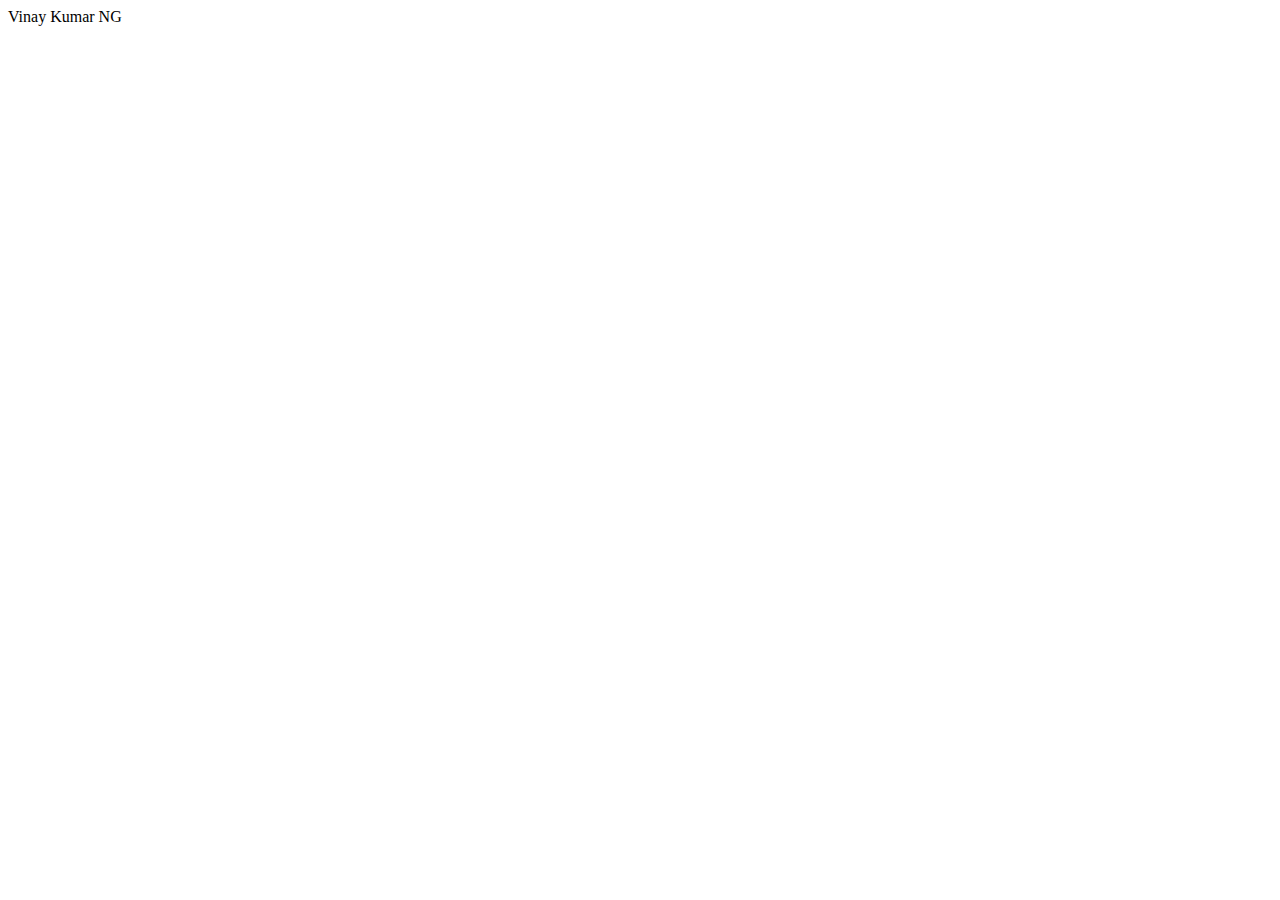
==== index.html @ b287a527 "First commit" ====
<!DOCTYPE html>
<html lang="en">
<head>
    <meta charset="UTF-8">
    <meta name="viewport" content="width=device-width, initial-scale=1.0">
    <title>Document</title>
</head>
<body>
    Vinay Kumar NG
</body>
</html>
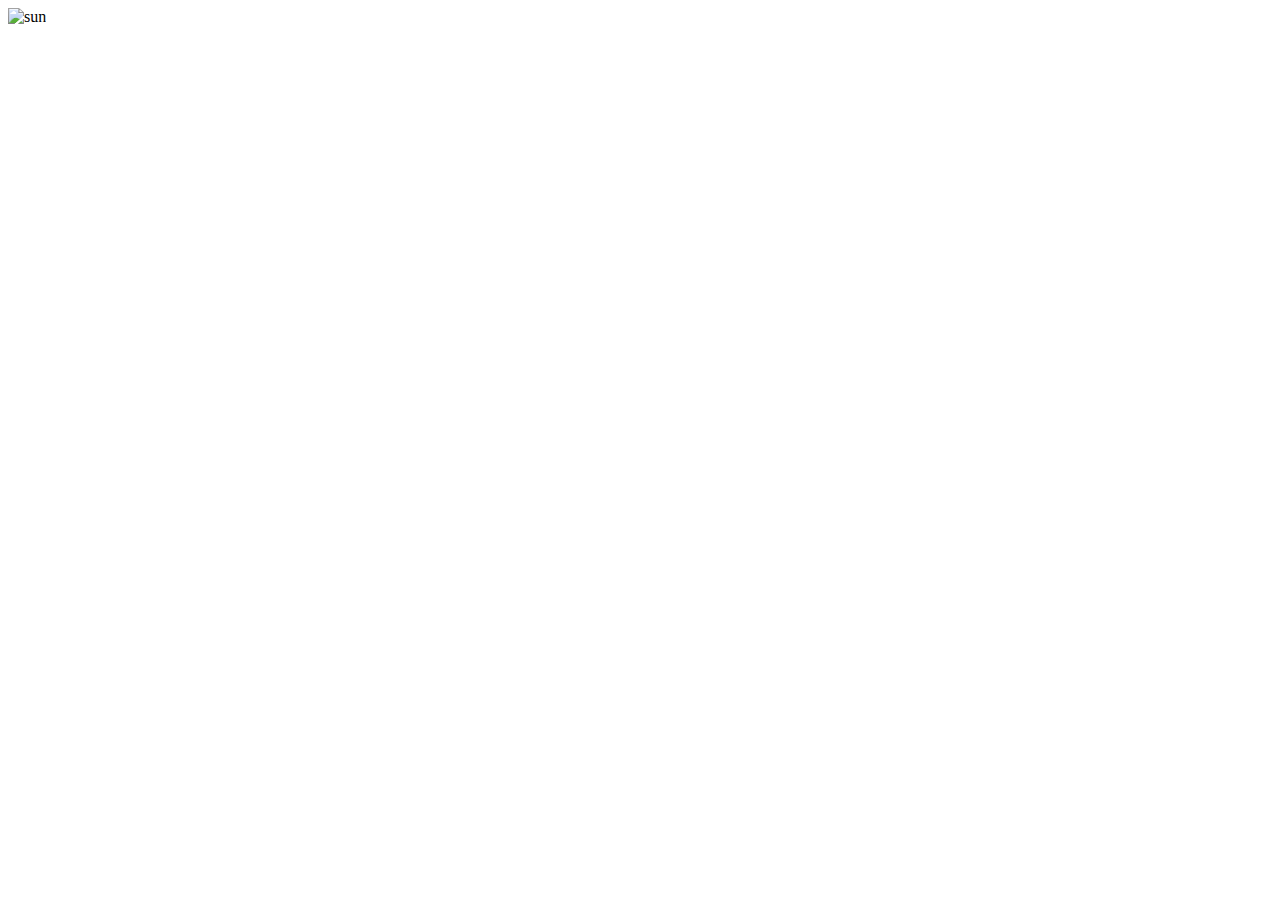
==== commit a7674eca: "updated" ====
--- a/index.html
+++ b/index.html
@@ -1,11 +1,28 @@
 <!DOCTYPE html>
-<html lang="en">
-<head>
-    <meta charset="UTF-8">
-    <meta name="viewport" content="width=device-width, initial-scale=1.0">
-    <title>Document</title>
-</head>
-<body>
-    Vinay Kumar NG
+<html>
+  <head>
+    <title>Solar System</title>
+    <link rel=stylesheet href="styles.css">
+  </head>
+  <body>
+    <div class="container">
+    <div class="sun">
+      <img src="./images/sun.png" alt="sun">
+    </div>
+    <div class="mercury"></div>
+    <div class="venus"></div>
+    <div onclick="window.location.href='http://127.0.0.1:5500/earth.html';" class="earth">
+      <div class="moon"></div>
+    </div>
+    <div class="mars"></div>
+    <div class="jupiter"></div>
+    <div class="saturn"></div>
+    <div class="uranus"></div>
+    <div class="neptune"></div>
+    <div class="pluto">
+    </div>
+  </div>
+  <script src="script.js"></script>
 </body>
+
 </html>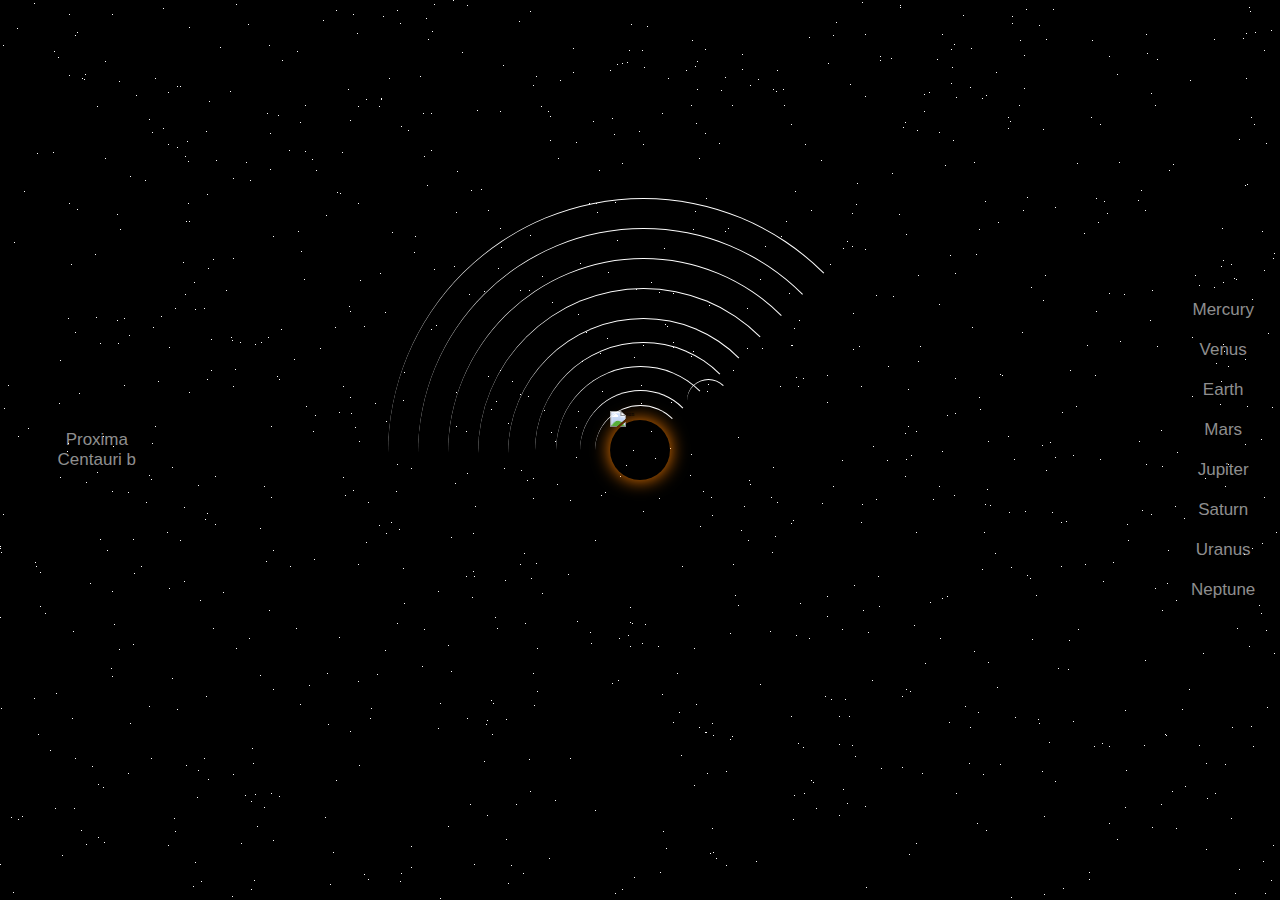
==== commit d557d756: "Update index.html" ====
--- a/index.html
+++ b/index.html
@@ -11,7 +11,7 @@
     </div>
     <div class="mercury"></div>
     <div class="venus"></div>
-    <div onclick="window.location.href='http://127.0.0.1:5500/earth.html';" class="earth">
+    <div class="earth">
       <div class="moon"></div>
     </div>
     <div class="mars"></div>
@@ -22,7 +22,44 @@
     <div class="pluto">
     </div>
   </div>
+
+  <ul class="info-container" id="info-container">
+    <button class="info-item" id="button1" onclick="showUserInfo(0)">Mercury</button>
+    <button class="info-item" id="button2" onclick="showUserInfo(1)">Venus</button>
+    <button class="info-item" id="button3" onclick="showUserInfo(2)">Earth</button>
+    <button class="info-item" id="button4" onclick="showUserInfo(3)">Mars</button>
+    <button class="info-item" id="button5" onclick="showUserInfo(4)">Jupiter</button>
+    <button class="info-item" id="button6" onclick="showUserInfo(5)">Saturn</button>
+    <button class="info-item" id="button7" onclick="showUserInfo(6)">Uranus</button>
+    <button class="info-item" id="button8" onclick="showUserInfo(7)">Neptune</button>
+
+
+    <div class="wrapper">
+      <div class="wrapper-text-holder">
+        <h1 id="title-info" class="wrapper-title">Title</h1>
+        <h2 id="wrapper-text" class="wrapper-text"></h2>
+      </div>
+    </div>
+  </ul>
+  <ul class="info-container2" id="info-container">
+    <button class="info-item" id="button9" onclick="showUserInfo(8)">Proxima Centauri b</button>
+<!--     <button class="info-item" id="button2" onclick="showUserInfo(1)">Venus</button>
+    <button class="info-item" id="button3" onclick="showUserInfo(2)">Earth</button>
+    <button class="info-item" id="button4" onclick="showUserInfo(3)">Mars</button>
+    <button class="info-item" id="button5" onclick="showUserInfo(4)">Jupiter</button>
+    <button class="info-item" id="button6" onclick="showUserInfo(5)">Saturn</button>
+    <button class="info-item" id="button7" onclick="showUserInfo(6)">Uranus</button>
+    <button class="info-item" id="button8" onclick="showUserInfo(7)">Neptune</button> -->
+
+
+    <div class="wrapper2">
+      <div class="wrapper2-text-holder">
+        <h1 id="title-info" class="wrapper2-title">Title</h1>
+        <h2 id="wrapper-text" class="wrapper2-text"></h2>
+      </div>
+    </div>
+  </ul>
   <script src="script.js"></script>
 </body>
 
-</html>+</html>
--- a/styles.css
+++ b/styles.css
@@ -0,0 +1,437 @@
+body {
+    margin: 0;
+    height: 100vh;
+    display: flex;
+    align-items: center;
+    justify-content: center;
+    background-color: black;
+    overflow: hidden;
+}
+.container {
+    font-size: 6px;
+    width: 40em;
+    height: 40em;
+    position: relative;
+}
+img{
+    height: 130%;
+    width: 130%;
+}
+.sun {
+    display: flex;
+    align-items: center;
+    justify-content: center;
+    position: absolute;
+    top: 15em;
+    left: 15em;
+    width: 10em;
+    height: 10em;
+    border-radius: 50%;
+    box-shadow: 0 0 3em rgb(255, 128, 0);
+    animation: orbit 50s linear infinite;
+}
+.mercury,
+.venus,
+.earth,
+.moon,
+.mars,
+.jupiter,
+.saturn,
+.uranus,
+.neptune,
+.pluto {
+    position: absolute;
+    border-style: solid;
+    border-color: white transparent transparent transparent;
+    border-width: 0.1em 0.1em 0 0;
+    border-radius: 50%;
+}
+.mercury {
+    top: 12.5em;
+    left: 12.5em;
+    width: 15em;
+    height: 15em;
+    animation: orbit 68.7s linear infinite;
+}
+
+.venus {
+    top: 10em;
+    left: 10em;
+    width: 20em;
+    height: 20em;
+    animation: orbit 48.7s linear infinite;
+}
+
+.earth {
+    top: 6em;
+    left: 6em;
+    width: 28em;
+    height: 28em; 
+    animation: orbit 36.5s linear infinite;   
+}
+.moon {
+    top: 2em;
+    right: -1em;
+    width: 7em;
+    height: 7em; 
+    animation: orbit 2.7s linear infinite;
+}
+.mars {
+    top: 2em;
+    left: 2.5em;
+    width: 36em;
+    height: 36em; 
+    animation: orbit 26.5s linear infinite;
+}
+.jupiter {
+    top: -2em;
+    left: -2em;
+    width: 45em;
+    height: 45em; 
+    animation: orbit 21s linear infinite;
+}
+.saturn {
+    top: -7em;
+    left: -7em;
+    width: 55em;
+    height: 55em; 
+    animation: orbit 17s linear infinite;
+}
+.uranus {
+    top: -12em;
+    left: -12em;
+    width: 65em;
+    height: 65em; 
+    animation: orbit 19s linear infinite;
+}
+.neptune {
+    top: -17em;
+    left: -17em;
+    width: 75em;
+    height: 75em; 
+    animation: orbit 15s linear infinite;
+}
+.pluto {
+    top: -22em;
+    left: -22em;
+    width: 85em;
+    height: 85em; 
+    animation: orbit 18s linear infinite;
+}
+
+.mercury::before,
+.venus::before,
+.earth::before,
+.moon::before,
+.mars::before,
+.jupiter::before,
+.saturn::before,
+.uranus::before,
+.neptune::before,
+.pluto::before{
+    content: '';
+    position: absolute;
+    border-radius: 50%;
+    animation: orbit 30s linear infinite;
+}
+.mercury::before {
+    top: 1.5em;
+    right: 0.8em;
+    width: 2em;
+    height: 2em;
+    background-image: url('./images/mercury.png');
+    background-size: cover;
+}
+.venus::before {
+    top: 2em;
+    right: 2em;
+    width: 2em;
+    height: 2em;
+    background-image: url('./images/venus.png');
+    background-size: cover;
+}
+.earth::before {
+    top: 3em;
+    right: 0em;
+    width: 5em;
+    height: 5em;
+    background-image: url('./images/earth.png');
+    background-size: cover;
+
+}
+
+.moon::before {
+    top: 0.8em;
+    right: 0.2em;
+    width: 1.2em;
+    height: 1.2em;
+    background-image: url('./images/moon.png');
+    background-size: cover;
+}
+.mars::before {
+    top: 5em;
+    right: 3em;
+    width: 3em;
+    height: 3em;
+    background-image: url('./images/mars.png');
+    background-size: cover;
+}
+.jupiter::before {
+    top: 6em;
+    right: 3em;
+    width: 5em;
+    height: 5em;
+    background-image: url('./images/jupiter.png');
+    background-size: cover;
+}
+.saturn::before {
+    top: 7.5em;
+    right: 5em;
+    width: 4.5em;
+    height: 4.5em;
+    background-image: url('./images/saturn.png');
+    background-size: cover;
+}
+.uranus::before {
+    top: 9em;
+    right: 6.5em;
+    width: 4em;
+    height: 4em;
+    background-image: url('./images/uranus.png');
+    background-size: cover;
+}
+.neptune::before {
+    top: 10em;
+    right: 8em;
+    width: 4em;
+    height: 4em;
+    background-image: url('./images/neptune.png');
+    background-size: cover;
+}
+.pluto::before {
+    top: 11em;
+    right: 10em;
+    width: 4em;
+    height: 4em;
+    background-image: url('./images/pluto.png');
+    background-size: cover;
+}
+
+.star {
+    position: absolute;
+    background-color: white;
+    border-radius: 50%;
+    z-index: -1;
+}
+
+@keyframes orbit {
+    to {
+        transform: rotate(360deg);
+    }
+}
+
+.info-container {
+    position: absolute;
+    margin-left: 88%;
+    width: auto;
+    height: 100vh;
+    list-style: none;
+    display: flex;
+    flex-direction: column;
+    justify-content: center;
+    user-select: none;
+    -webkit-user-select: none;
+    -webkit-touch-callout: none;
+    -ms-user-select: none;
+  }
+.info-container2 {
+    position: absolute;
+    margin-right: 88%;
+    width: auto;
+    height: 100vh;
+    list-style: none;
+    display: flex;
+    flex-direction: column;
+    justify-content: center;
+    user-select: none;
+    -webkit-user-select: none;
+    -webkit-touch-callout: none;
+    -ms-user-select: none;
+  }
+  
+  .info-item {
+    position: relative;
+    color: rgba(255, 255, 255, 0.568);
+    font-family: 'Open Sans', sans-serif;
+    outline: none;
+    background: none;
+    border: none;
+    font-size: 17px;
+    transition-duration: 0.15s;
+    padding: 10px;
+    pointer-events: all;
+    user-select: none;
+    -webkit-user-select: none;
+    -webkit-touch-callout: none;
+    -ms-user-select: none;
+  }
+  
+  .info-item:hover {
+    color: white;
+  }
+  
+  .info-item:focus {
+    color: rgb(0, 178, 223);
+  }
+  
+  .info-item:focus ~ .wrapper {
+    opacity: 1;
+    pointer-events: all;
+  }
+  
+  .wrapper {
+    position: absolute;
+    margin-left: -245px;
+    width: 230px;
+    height: 400px;
+    margin-top: 3vh;
+    background-color: rgba(112, 112, 112, 0.842);
+    border: 2px solid rgba(255, 255, 255, 0.479);
+    outline: none;
+    border-radius: 2px;
+    opacity: 0;
+    transition-duration: 0.5s;
+    pointer-events: none;
+    cursor: default;
+    z-index: 100;
+    user-select: none;
+    -webkit-user-select: none;
+    -webkit-touch-callout: none;
+    -ms-user-select: none;
+  }
+    .wrapper2 {
+    position: absolute;
+    margin-left: 20%;
+    width: 230px;
+    height: 400px;
+    margin-top: 3vh;
+    background-color: rgba(112, 112, 112, 0.842);
+    border: 2px solid rgba(255, 255, 255, 0.479);
+    outline: none;
+    border-radius: 2px;
+    opacity: 0;
+    transition-duration: 0.5s;
+    pointer-events: none;
+    cursor: default;
+    z-index: 100;
+    user-select: none;
+    -webkit-user-select: none;
+    -webkit-touch-callout: none;
+    -ms-user-select: none;
+  }
+  .wrapper-text {
+    position: relative;
+    color: rgb(255, 255, 255);
+    font-family: 'Lexend', sans-serif;
+    outline: none;
+    background: none;
+    border: none;
+    font-size: 12px;
+    transition-duration: 0.15s;
+    padding: 10px;
+    pointer-events: all;
+    letter-spacing: 1px;
+    user-select: none;
+    -webkit-user-select: none;
+    -webkit-touch-callout: none;
+    -ms-user-select: none;
+  }
+  .wrapper2-text {
+    position: relative;
+    color: rgb(255, 255, 255);
+    font-family: 'Lexend', sans-serif;
+    outline: none;
+    background: none;
+    border: none;
+    font-size: 12px;
+    transition-duration: 0.15s;
+    padding: 10px;
+    pointer-events: all;
+    letter-spacing: 1px;
+    user-select: none;
+    -webkit-user-select: none;
+    -webkit-touch-callout: none;
+    -ms-user-select: none;
+  }
+  
+  .wrapper-title {
+    position: relative;
+    color: rgb(255, 255, 255);
+    font-family: 'Lexend', sans-serif;
+    outline: none;
+    background: none;
+    border: none;
+    font-size: 18px;
+    transition-duration: 0.15s;
+    text-align: center;
+    padding: 10px;
+    pointer-events: all;
+    letter-spacing: 2px;
+    user-select: none;
+    -webkit-user-select: none;
+    -webkit-touch-callout: none;
+    -ms-user-select: none;
+  }
+  .wrapper2-title {
+    position: relative;
+    color: rgb(255, 255, 255);
+    font-family: 'Lexend', sans-serif;
+    outline: none;
+    background: none;
+    border: none;
+    font-size: 18px;
+    transition-duration: 0.15s;
+    text-align: center;
+    padding: 10px;
+    pointer-events: all;
+    letter-spacing: 2px;
+    user-select: none;
+    -webkit-user-select: none;
+    -webkit-touch-callout: none;
+    -ms-user-select: none;
+  }
+  
+  .wrapper-hidden {
+    position: absolute;
+    pointer-events: none;
+    width: 0;
+    height: 0;
+    display: none;
+    appearance: none;
+    -webkit-appearance: none;
+    padding: 0;
+    outline: none;
+    border: none; 
+    opacity: 0;
+    user-select: none;
+    -webkit-user-select: none;
+    -webkit-touch-callout: none;
+    -ms-user-select: none;
+  }
+    .wrapper2-hidden {
+    position: absolute;
+    pointer-events: none;
+    width: 0;
+    height: 0;
+    display: none;
+    appearance: none;
+    -webkit-appearance: none;
+    padding: 0;
+    outline: none;
+    border: none; 
+    opacity: 0;
+    user-select: none;
+    -webkit-user-select: none;
+    -webkit-touch-callout: none;
+    -ms-user-select: none;
+  }
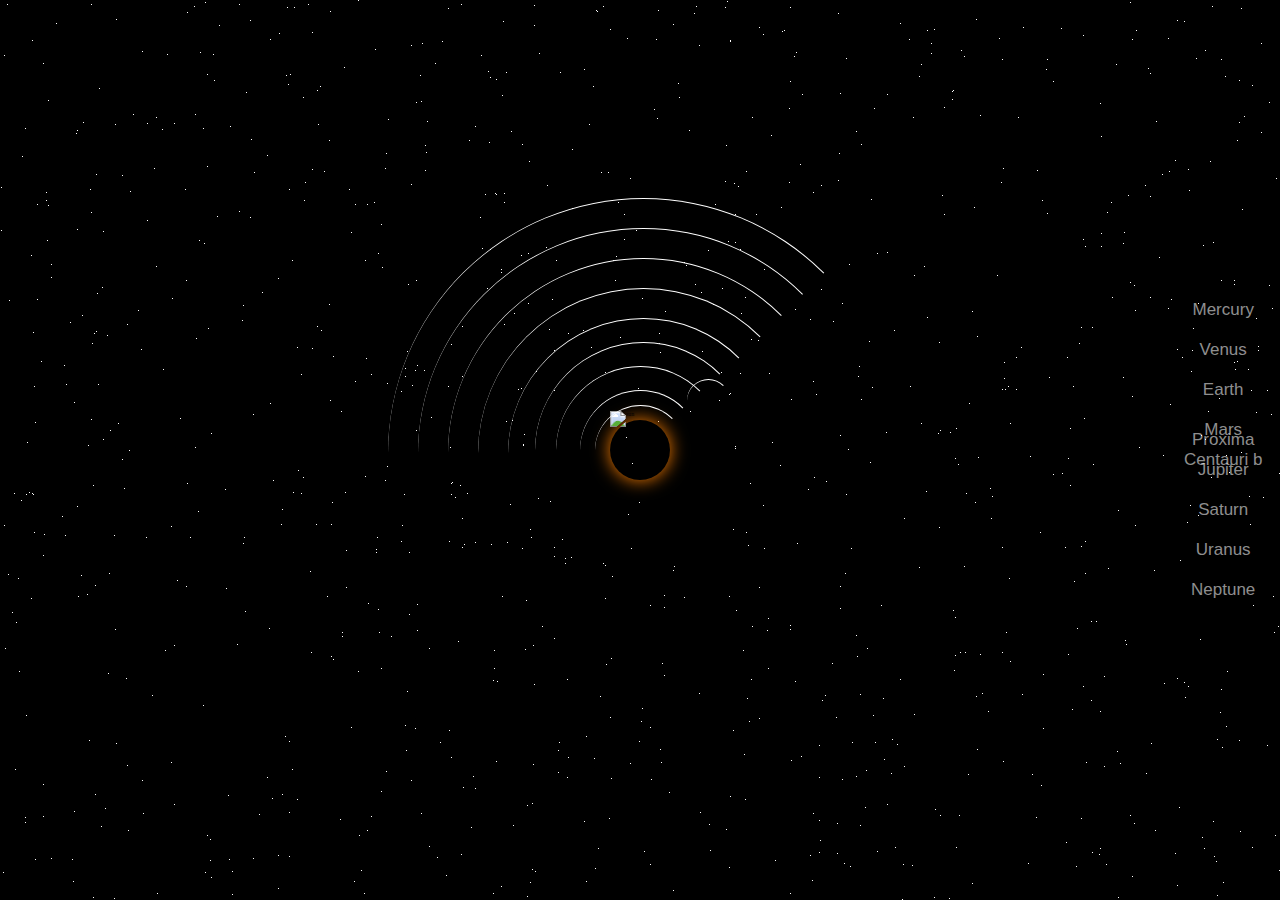
==== commit 0e8e8b39: "Update index.html" ====
--- a/index.html
+++ b/index.html
@@ -41,7 +41,7 @@
       </div>
     </div>
   </ul>
-  <ul class="info-container2" id="info-container">
+  <ul class="info-container" id="info-container">
     <button class="info-item" id="button9" onclick="showUserInfo(8)">Proxima Centauri b</button>
 <!--     <button class="info-item" id="button2" onclick="showUserInfo(1)">Venus</button>
     <button class="info-item" id="button3" onclick="showUserInfo(2)">Earth</button>
@@ -52,10 +52,10 @@
     <button class="info-item" id="button8" onclick="showUserInfo(7)">Neptune</button> -->
 
 
-    <div class="wrapper2">
-      <div class="wrapper2-text-holder">
-        <h1 id="title-info" class="wrapper2-title">Title</h1>
-        <h2 id="wrapper-text" class="wrapper2-text"></h2>
+    <div class="wrapper">
+      <div class="wrapper-text-holder">
+        <h1 id="title-info" class="wrapper-title">Title</h1>
+        <h2 id="wrapper-text" class="wrapper-text"></h2>
       </div>
     </div>
   </ul>
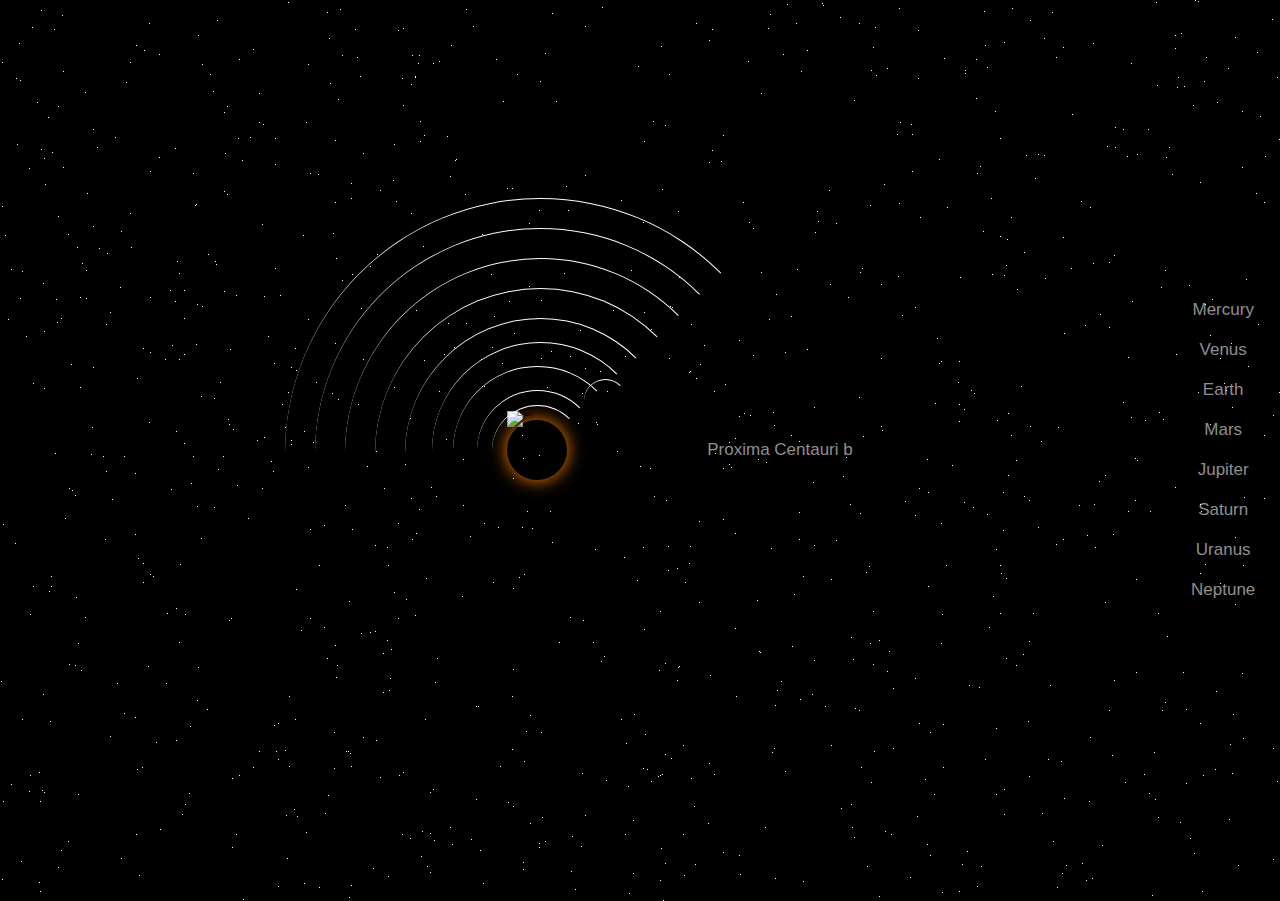
==== commit 8b45edf3: "Update index.html" ====
--- a/index.html
+++ b/index.html
@@ -41,7 +41,7 @@
       </div>
     </div>
   </ul>
-  <ul class="info-container" id="info-container">
+  <ul class="left-container" id="info-container">
     <button class="info-item" id="button9" onclick="showUserInfo(8)">Proxima Centauri b</button>
 <!--     <button class="info-item" id="button2" onclick="showUserInfo(1)">Venus</button>
     <button class="info-item" id="button3" onclick="showUserInfo(2)">Earth</button>
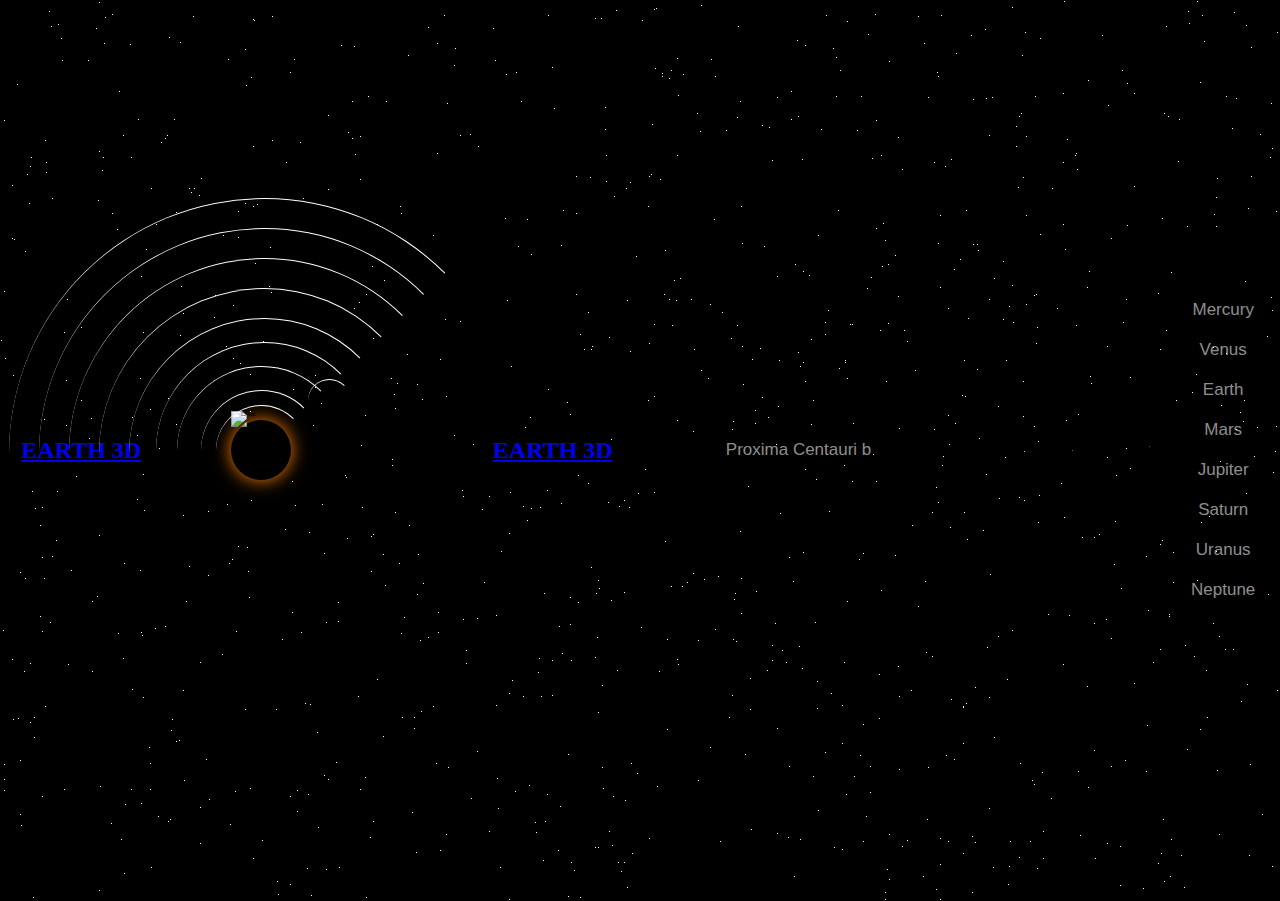
==== commit bc679906: "earth3d" ====
--- a/index.html
+++ b/index.html
@@ -5,41 +5,52 @@
     <link rel=stylesheet href="styles.css">
   </head>
   <body>
+    <a href="./earth.html" target="_blank" class="earth-link">
+      <h2>EARTH 3D</h2>
+    </a>
     <div class="container">
-    <div class="sun">
-      <img src="./images/sun.png" alt="sun">
-    </div>
-    <div class="mercury"></div>
-    <div class="venus"></div>
-    <div class="earth">
-      <div class="moon"></div>
-    </div>
-    <div class="mars"></div>
-    <div class="jupiter"></div>
-    <div class="saturn"></div>
-    <div class="uranus"></div>
-    <div class="neptune"></div>
-    <div class="pluto">
-    </div>
-  </div>
-
-  <ul class="info-container" id="info-container">
-    <button class="info-item" id="button1" onclick="showUserInfo(0)">Mercury</button>
-    <button class="info-item" id="button2" onclick="showUserInfo(1)">Venus</button>
-    <button class="info-item" id="button3" onclick="showUserInfo(2)">Earth</button>
-    <button class="info-item" id="button4" onclick="showUserInfo(3)">Mars</button>
-    <button class="info-item" id="button5" onclick="showUserInfo(4)">Jupiter</button>
-    <button class="info-item" id="button6" onclick="showUserInfo(5)">Saturn</button>
-    <button class="info-item" id="button7" onclick="showUserInfo(6)">Uranus</button>
-    <button class="info-item" id="button8" onclick="showUserInfo(7)">Neptune</button>
-
-
-    <div class="wrapper">
-      <div class="wrapper-text-holder">
-        <h1 id="title-info" class="wrapper-title">Title</h1>
-        <h2 id="wrapper-text" class="wrapper-text"></h2>
+      <div class="sun">
+        <img src="./images/sun.png" alt="sun">
+      </div>
+      <div class="mercury"></div>
+      <div class="venus"></div>
+      <div class="earth">
+        <div class="moon"></div>
+      </div>
+      <div class="mars"></div>
+      <div class="jupiter"></div>
+      <div class="saturn"></div>
+      <div class="uranus"></div>
+      <div class="neptune"></div>
+      <div class="pluto">
       </div>
     </div>
+<<<<<<< HEAD
+    <a href="./earth.html" class="earth-link">
+      <h2>EARTH 3D</h2>
+    </a>
+    
+    <ul class="info-container" id="info-container">
+      <button class="info-item" id="button1" onclick="showUserInfo(0)">Mercury</button>
+      <button class="info-item" id="button2" onclick="showUserInfo(1)">Venus</button>
+      <button class="info-item" id="button3" onclick="showUserInfo(2)">Earth</button>
+      <button class="info-item" id="button4" onclick="showUserInfo(3)">Mars</button>
+      <button class="info-item" id="button5" onclick="showUserInfo(4)">Jupiter</button>
+      <button class="info-item" id="button6" onclick="showUserInfo(5)">Saturn</button>
+      <button class="info-item" id="button7" onclick="showUserInfo(6)">Uranus</button>
+      <button class="info-item" id="button8" onclick="showUserInfo(7)">Neptune</button>
+      
+      
+      <div class="wrapper">
+        <div class="wrapper-text-holder">
+          <h1 id="title-info" class="wrapper-title">Title</h1>
+          <h2 id="wrapper-text" class="wrapper-text"></h2>
+        </div>
+      </div>
+    </ul>
+    <script src="script.js"></script>
+  </body>
+=======
   </ul>
   <ul class="left-container" id="info-container">
     <button class="info-item" id="button9" onclick="showUserInfo(8)">Proxima Centauri b</button>
@@ -61,5 +72,6 @@
   </ul>
   <script src="script.js"></script>
 </body>
+>>>>>>> 8b45edf37e05eda1a0e575212e9b56e31d30998b
 
 </html>
